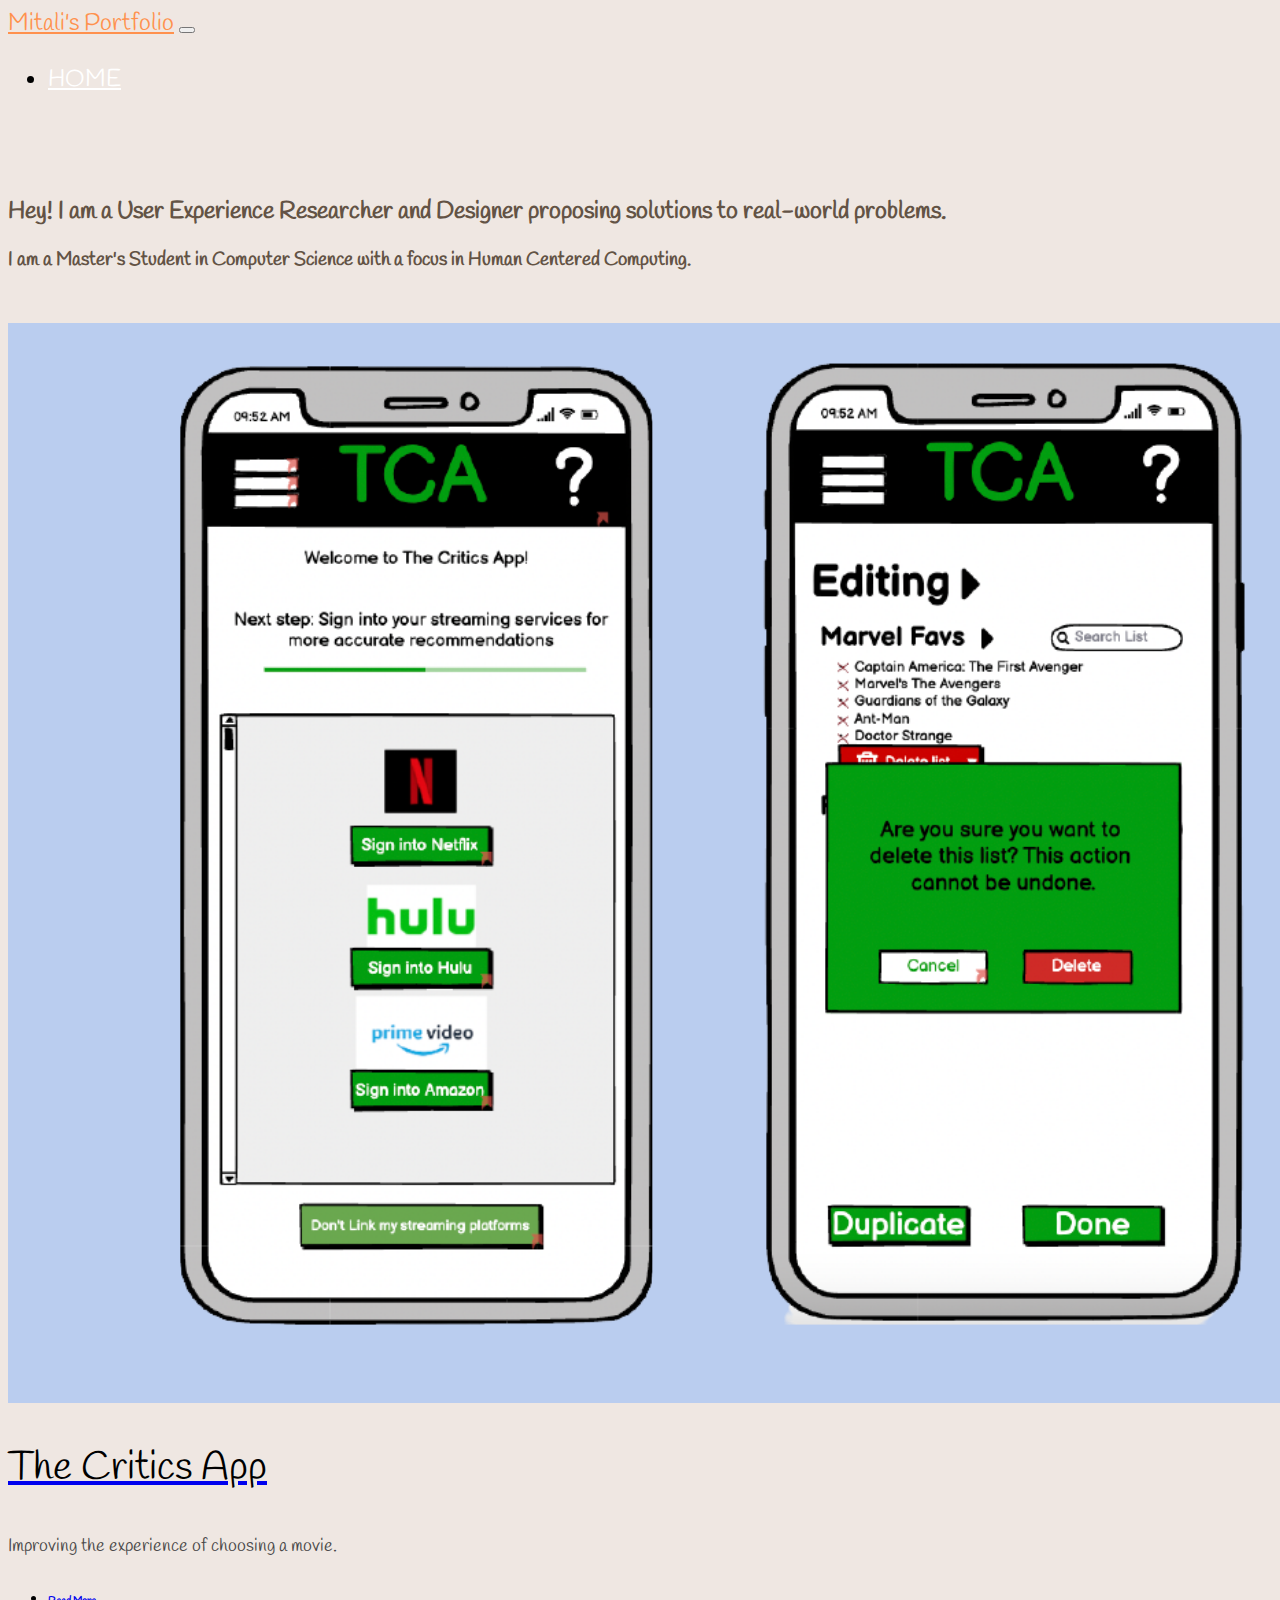
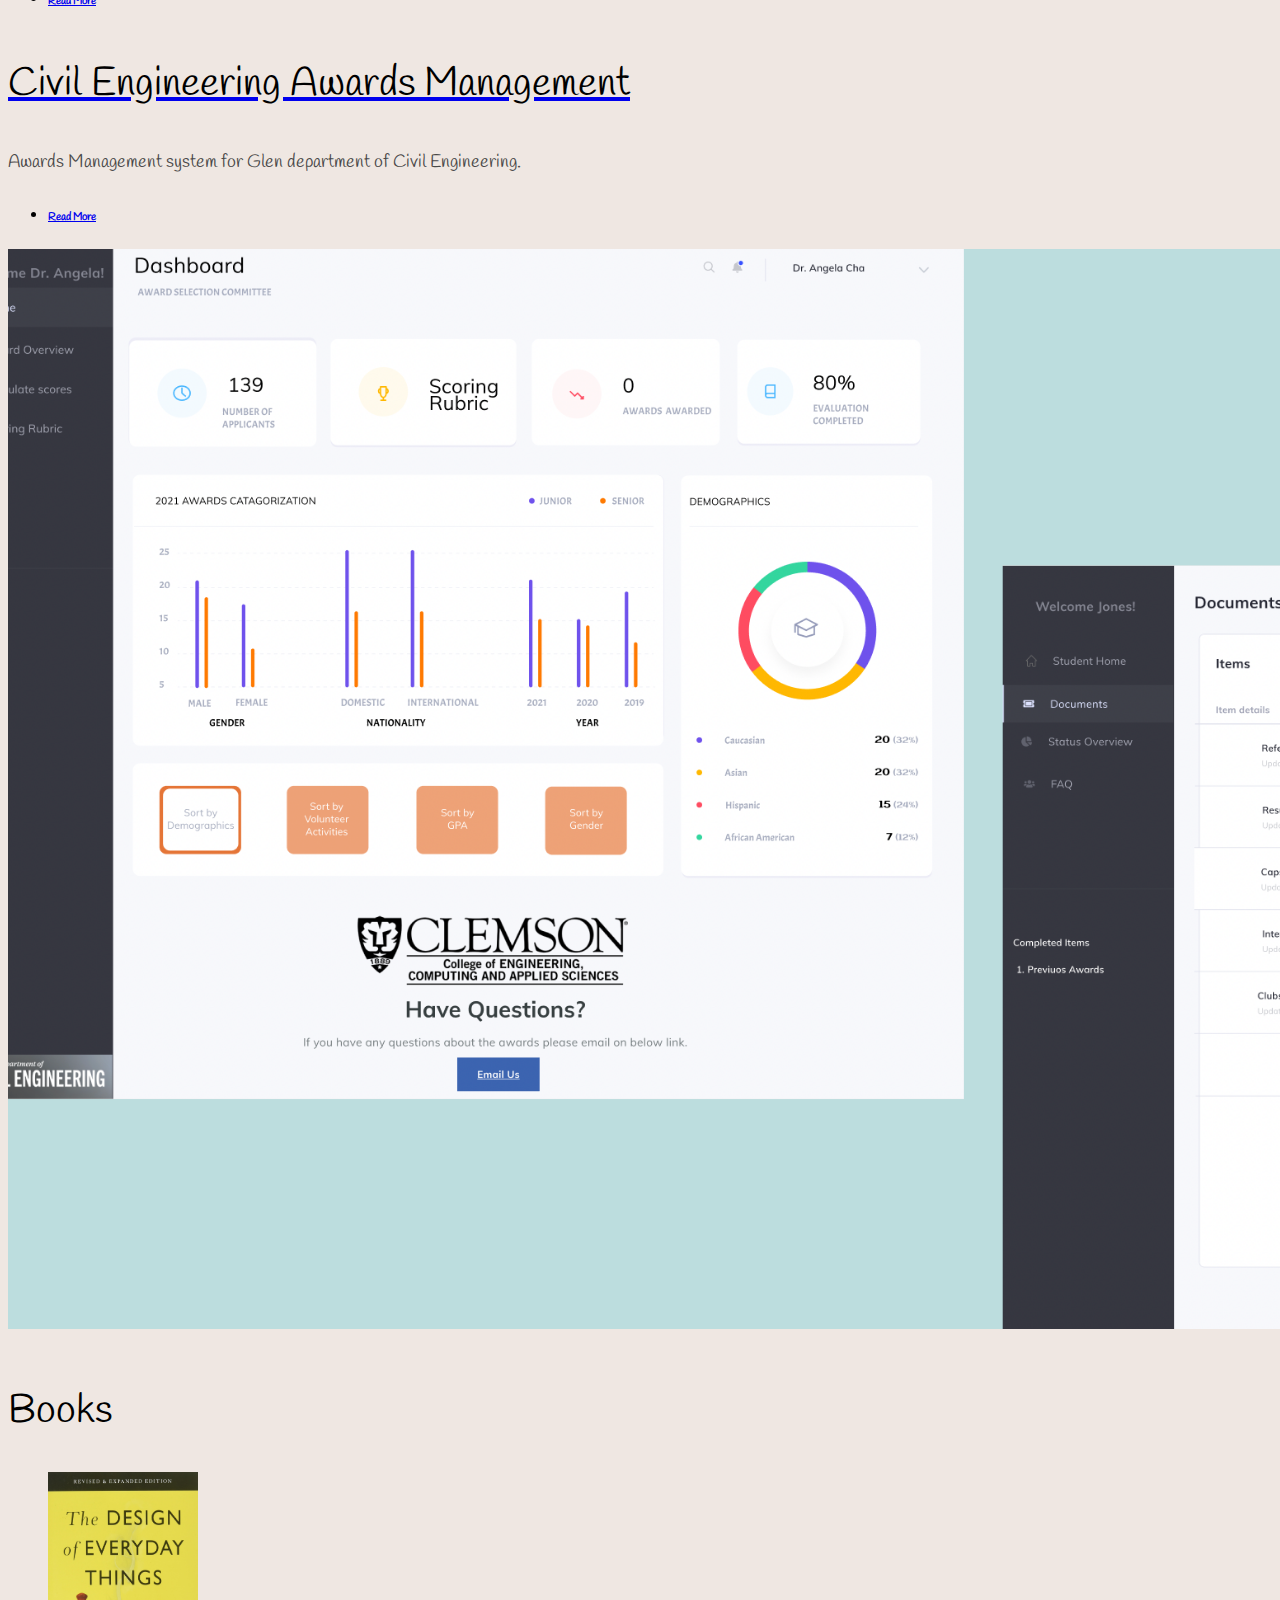
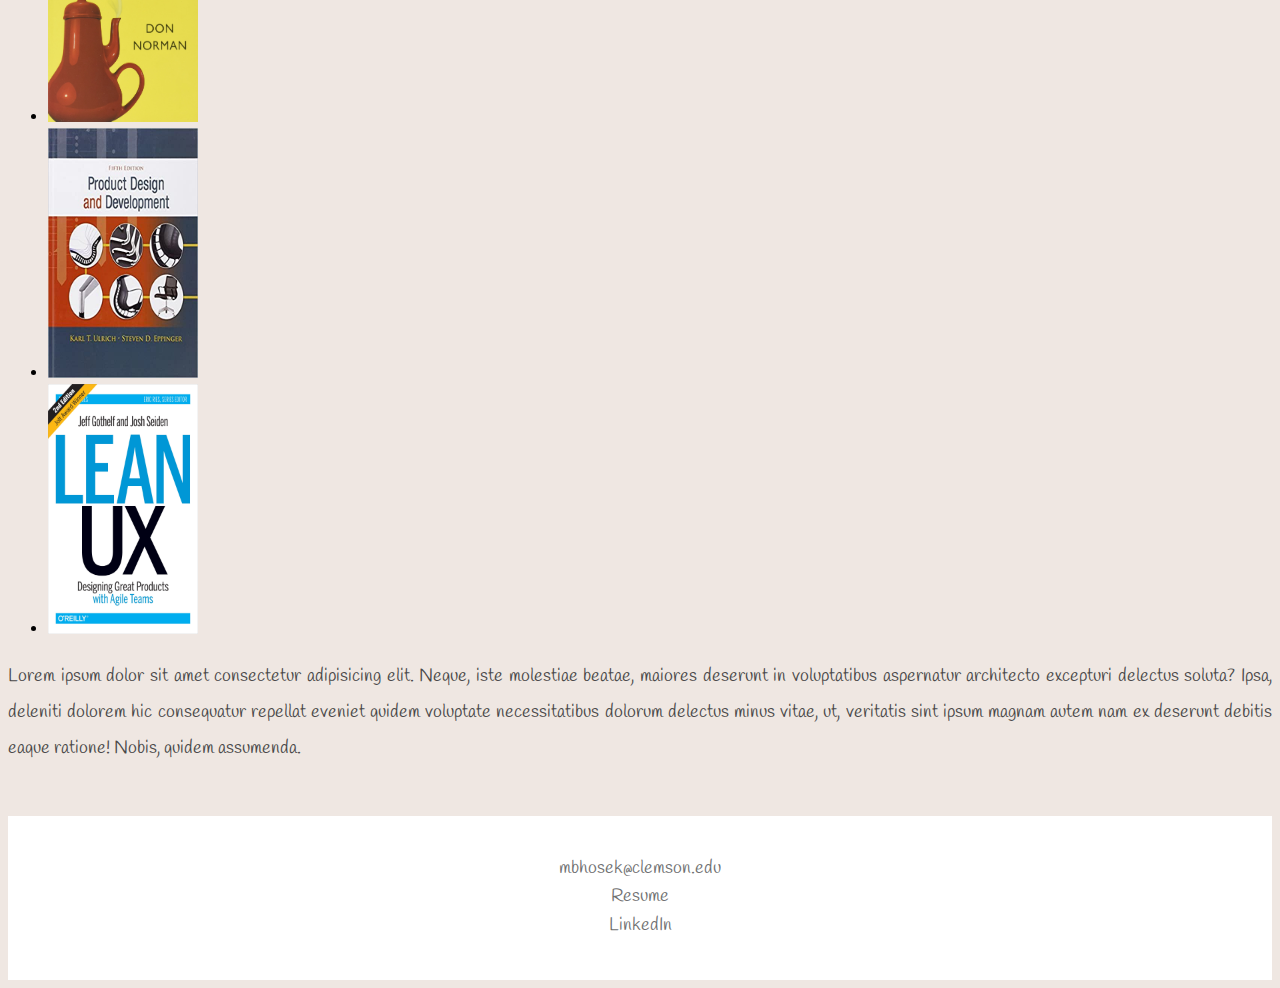
==== Final/index.html @ 9b1a95b2 "Adding initial files of the portfolio" ====
<!doctype html>
<html lang="en">

<head>
    <!-- Required meta tags -->
    <meta charset="utf-8">
    <meta name="viewport" content="width=device-width, initial-scale=1, shrink-to-fit=no">

    <!-- Google Font -->
    <link rel="preconnect" href="https://fonts.googleapis.com">
    <link rel="preconnect" href="https://fonts.gstatic.com" crossorigin>
    <link href="https://fonts.googleapis.com/css2?family=Handlee&display=swap" rel="stylesheet">

    

    <!-- Bootstrap CSS -->
    <link rel="stylesheet" href="https://stackpath.bootstrapcdn.com/bootstrap/4.1.3/css/bootstrap.min.css" integrity="sha384-MCw98/SFnGE8fJT3GXwEOngsV7Zt27NXFoaoApmYm81iuXoPkFOJwJ8ERdknLPMO"
        crossorigin="anonymous">

    <!-- Custom CSS -->
    <link rel="stylesheet" href="app.css">

    <title>Mitali's Portfolio</title>
</head>

<body>
    <nav id="mainNavbar" class="navbar navbar-dark navbar-expand-md py-0 fixed-top">
        <a href="#" class="navbar-brand">Mitali's Portfolio</a>
        <button class="navbar-toggler" data-toggle="collapse" data-target="#navLinks" aria-label="Toggle navigation">
            <span class="navbar-toggler-icon"></span>
        </button>
        <div class="collapse navbar-collapse" id="navLinks">
            <ul class="navbar-nav">
                <li class="nav-item">
                    <a href="" class="nav-link">HOME</a>
                </li>
            
            </ul>
        </div>
    </nav>

    <section class="container-fluid px-2">
        <div class="row align-items-center spaces">
            <div class="col-lg-12">
                <div id="headingGroup" class="text-white text-center d-none d-lg-block mt-5">

                    <h2 class="text-center"><span>Hey! I am a User Experience Researcher and Designer proposing solutions to real-world problems.</span></h2>
                    <h3 class="text-center"><span>I am a Master's Student in Computer Science with a focus in Human Centered Computing.</span></h3>
                </div>
            </div>
            
        </div>
    </section>

    <section class="container-fluid px-0">
        <div class="row align-items-center content">
            <div class="col-md-8 order-2 order-md-1">
                <img src="imgs/critics.png" alt="" class="img-fluid">
            </div>
            <div class="col-md-4 text-center order-1 order-md-2">
                <div class="row justify-content-center">
                    <div class="col-10 col-lg-8 blurb mb-5 mb-md-0">
                        <a href="critics.html"><h2>The Critics App</h2></a>
                        
                        <p class="lead"> Improving the experience of choosing a movie.</p>
                            <div class="social">
                                <ul class="list-inline">
                                    <li class="list-inline-item"> <a href="critics.html"><h6>Read More</h6></a> </li>
                                </ul>    
                            </div>   
                    </div>
                </div>
            </div>
        </div>
        <div class="row align-items-center content">
            <div class="col-md-4 text-center">
                <div class="row justify-content-center">
                    <div class="col-10 col-lg-8 blurb mb-5 mb-md-0">
                        <a href="civil.html"><h2>Civil Engineering Awards Management</h2></a>
                        
                        <p class="lead">Awards Management system for Glen department of Civil Engineering.</p>
                    
                    <div class="social">
                        <ul class="list-inline">
                            <li class="list-inline-item"> <a href="civil.html"><h6>Read More</h6></a> </li>
                        </ul>    
                    </div>
                </div>
                </div>
            </div>
            
            <div class="col-md-8">
                <img src="imgs/Portfolio.png" alt="" class="img-fluid" >
            </div>
        </div>

        

        <div class="row align-items-center content">
            
            <div class="col-md-12 text-center order-1 order-md-2">
                <div class="row justify-content-center">
                    <div class="col-10 col-lg-8 blurb mb-5 mb-md-0">
                        <h2>Books</h2>
                        <div class="social">
                            <ul class="list-inline">
                                <li class="list-inline-item"> <img src="imgs/Don.jpeg" alt="" class="img-fluid " style="width:150px;height:250px;"> </li>
                                <li class="list-inline-item"> <img src="imgs/EE.jpeg" alt="" class="img-fluid " style="width:150px;height:250px;"> </li>
                                <li class="list-inline-item"> <img src="imgs/Lean.jpeg" alt="" class="img-fluid " style="width:150px;height:250px;"> </li>
                            </ul>    
                        </div>
                        <p class="lead">Lorem ipsum dolor sit amet consectetur adipisicing elit. Neque, iste molestiae
                            beatae, maiores
                            deserunt
                            in voluptatibus
                            aspernatur architecto excepturi delectus soluta? Ipsa, deleniti dolorem hic consequatur
                            repellat eveniet
                            quidem
                            voluptate necessitatibus dolorum delectus minus vitae, ut, veritatis sint ipsum magnam
                            autem nam ex deserunt
                            debitis
                            eaque ratione! Nobis, quidem assumenda.</p>
                    </div>
                </div>
            </div>
        </div>
         
        
    </section>

    <footer>
        <div class="footer-basic">
            <div class="social">
                <ul class="list-inline">
                <li class="list-inline-item"> <a href="#"> mbhosek@clemson.edu </a> </li>
                <li class="list-inline-item"><a href="imgs/Mitali_Bhosekar.pdf" download target="_blank" rel="noopener noreferrer">Resume</a> </li>
                <li class="list-inline-item"> <a href="https://www.linkedin.com/in/mitalibhosekar/" target="_blank" rel="noopener noreferrer"> LinkedIn </a> </li>
                
                </ul>   
            </div>
        </div>
    </footer>


    <!-- Optional JavaScript -->
    <!-- jQuery first, then Popper.js, then Bootstrap JS -->
    <script src="https://code.jquery.com/jquery-3.3.1.slim.min.js" integrity="sha384-q8i/X+965DzO0rT7abK41JStQIAqVgRVzpbzo5smXKp4YfRvH+8abtTE1Pi6jizo"
        crossorigin="anonymous"></script>
    <script src="https://cdnjs.cloudflare.com/ajax/libs/popper.js/1.14.3/umd/popper.min.js" integrity="sha384-ZMP7rVo3mIykV+2+9J3UJ46jBk0WLaUAdn689aCwoqbBJiSnjAK/l8WvCWPIPm49"
        crossorigin="anonymous"></script>
    <script src="https://stackpath.bootstrapcdn.com/bootstrap/4.1.3/js/bootstrap.min.js" integrity="sha384-ChfqqxuZUCnJSK3+MXmPNIyE6ZbWh2IMqE241rYiqJxyMiZ6OW/JmZQ5stwEULTy"
        crossorigin="anonymous"></script>

    <script>
        $(function () {
            $(document).scroll(function () {
                var $nav = $("#mainNavbar");
                $nav.toggleClass("scrolled", $(this).scrollTop() > $nav.height());
            });
        });
    </script>
</body>

</html>
---- Final/app.css ----
body {
    background: #efe7e2;
    font-family: "Handlee", monospace;
}

.blurb h2 {
   color: #000000;
   font-weight: 100;
   font-size: 2.5rem;
}

.blurb p {
    color: #494848;
    font-weight: 100;
    font-size: 1.125rem;
    line-height: 2;
    text-align: justify;
    text-justify: inter-word;
}

wires{
background: #EA1C2C;

}

.content {
    margin-top: 50px;
    margin-bottom: 50px;
}

.spaces{
    margin-top: 100px;
}

#mainNavbar {
    font-size: 1.5rem;
    font-weight: 100;    
}

#mainNavbar .nav-link {
    color: white;
}

#mainNavbar .nav-link:hover {
    color: #EA1C2C;
}

#mainNavbar .navbar-brand {
    color: #ff914d;
    font-size: 1.5rem;
}

#headingGroup span {
    color: #635345;
}

#headingGroup h1 {
    font-weight: 100;
    font-size: 4rem;
}

.navbar.scrolled {
    background: #635345;
    transition: background 500ms;
}

@media (max-width: 1200px) {
    #headingGroup h1 {
        font-weight: 100;
        font-size: 3rem;
    }
    .blurb h2 {
        font-size: 2rem;
    }
}


.footer-basic {
    padding:20px 0;
    background-color:#ffffff;
    color:#4b4c4d;
}
  
.footer-basic ul {
    padding:0;
    list-style:none;
    text-align:center;
    font-size:18px;
    line-height:1.6;
    margin-bottom:0;
}
  
.footer-basic li {
    padding:0 10px;
}
  
.footer-basic ul a {
    color:inherit;
    text-decoration:none;
    opacity:0.8;
}
  
.footer-basic ul a:hover {
    opacity:1;
}
  
.footer-basic .social {
    text-align:center;
    padding-bottom:20px;
}
  
.footer-basic .social > a {
    font-size:24px;
    width:40px;
    height:40px;
    line-height:40px;
    display:inline-block;
    text-align:center;
    border-radius:50%;
    border:1px solid #ccc;
    margin:0 8px;
    color:inherit;
    opacity:0.75;
}
  
.footer-basic .social > a:hover {
    opacity:0.9;
}
  
.img-container{
    display: flex;
    justify-content: center;
    align-items: center;
    background: #bacdef;
    
}

.img-container img{
    margin-left: 10px;
    margin-right: 10px;
    margin-top: 20px;
    margin-bottom: 20px;
}

.img-container1{
    display: flex;
    justify-content: center;
    align-items: center;
    background: #bcddde;
}

.img-container1 img{
    margin-left: 10px;
    margin-right: 10px;
    margin-top: 20px;
    margin-bottom: 20px;
}
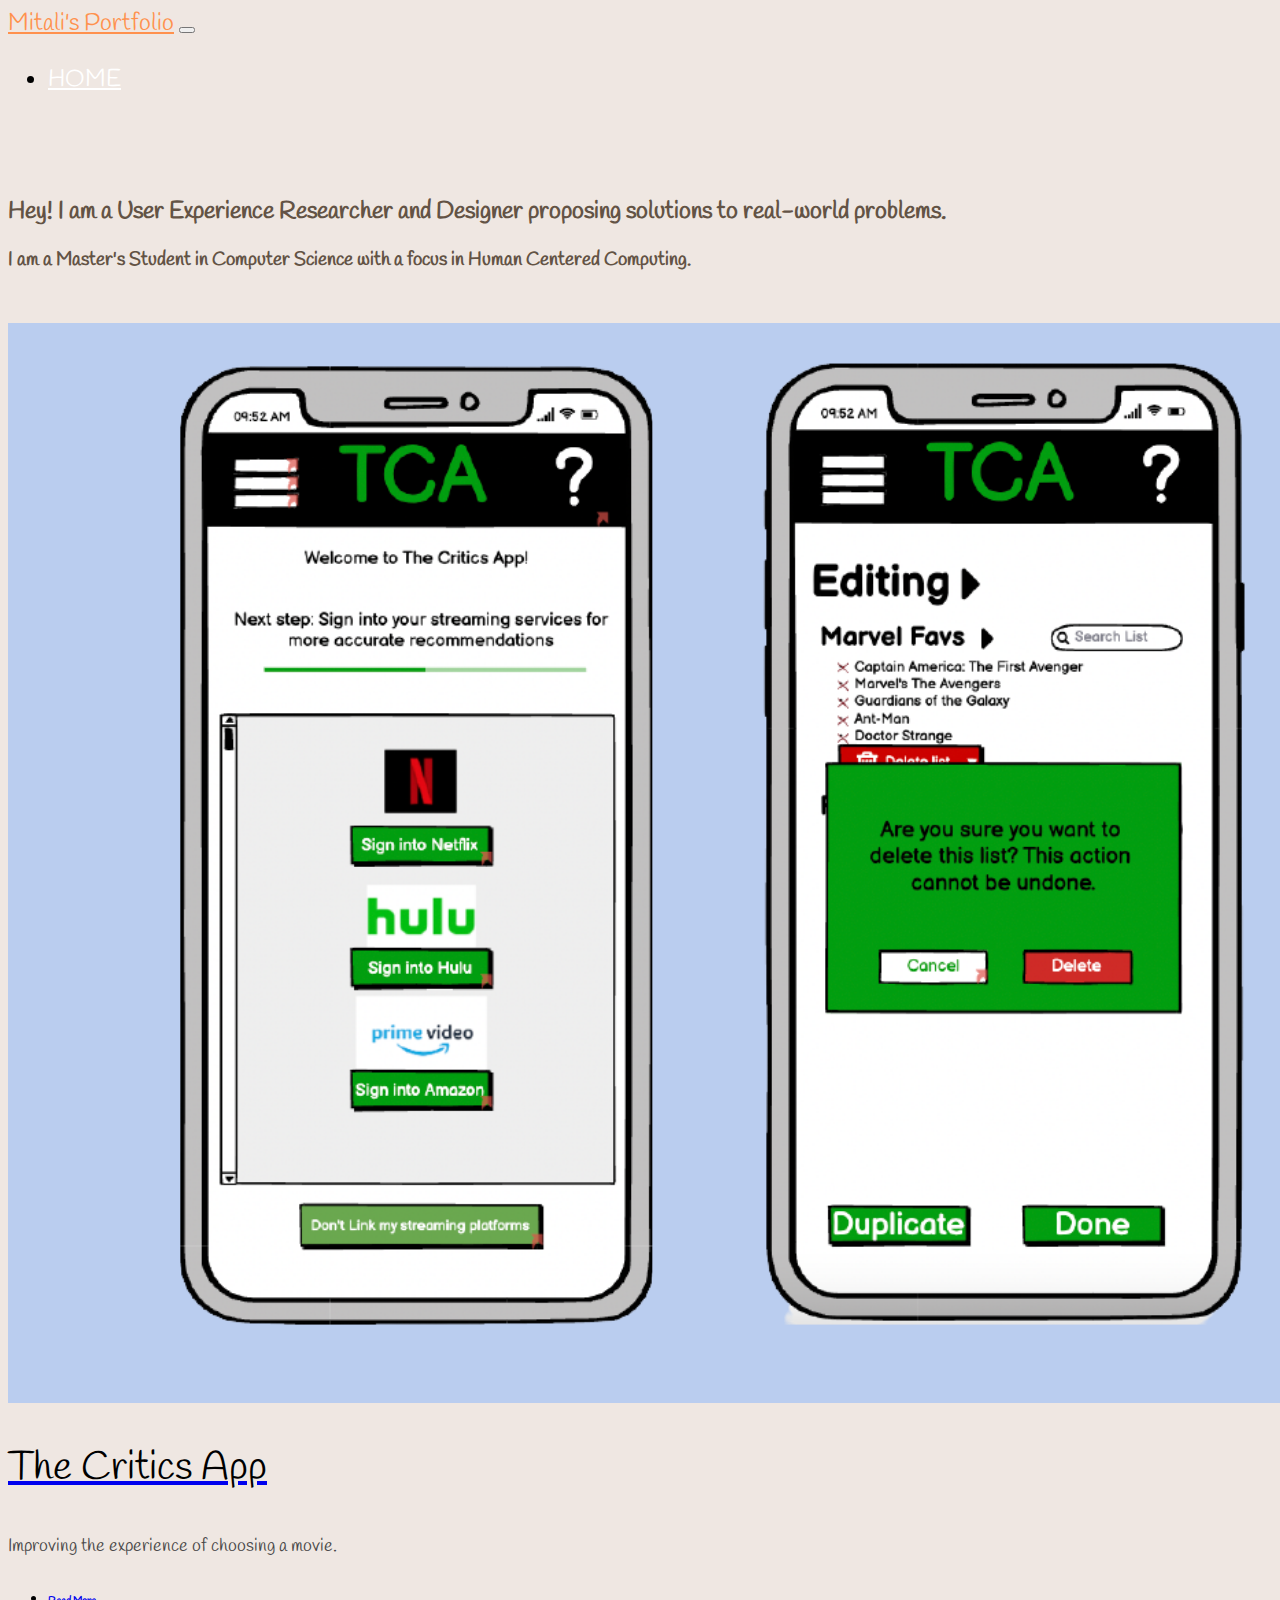
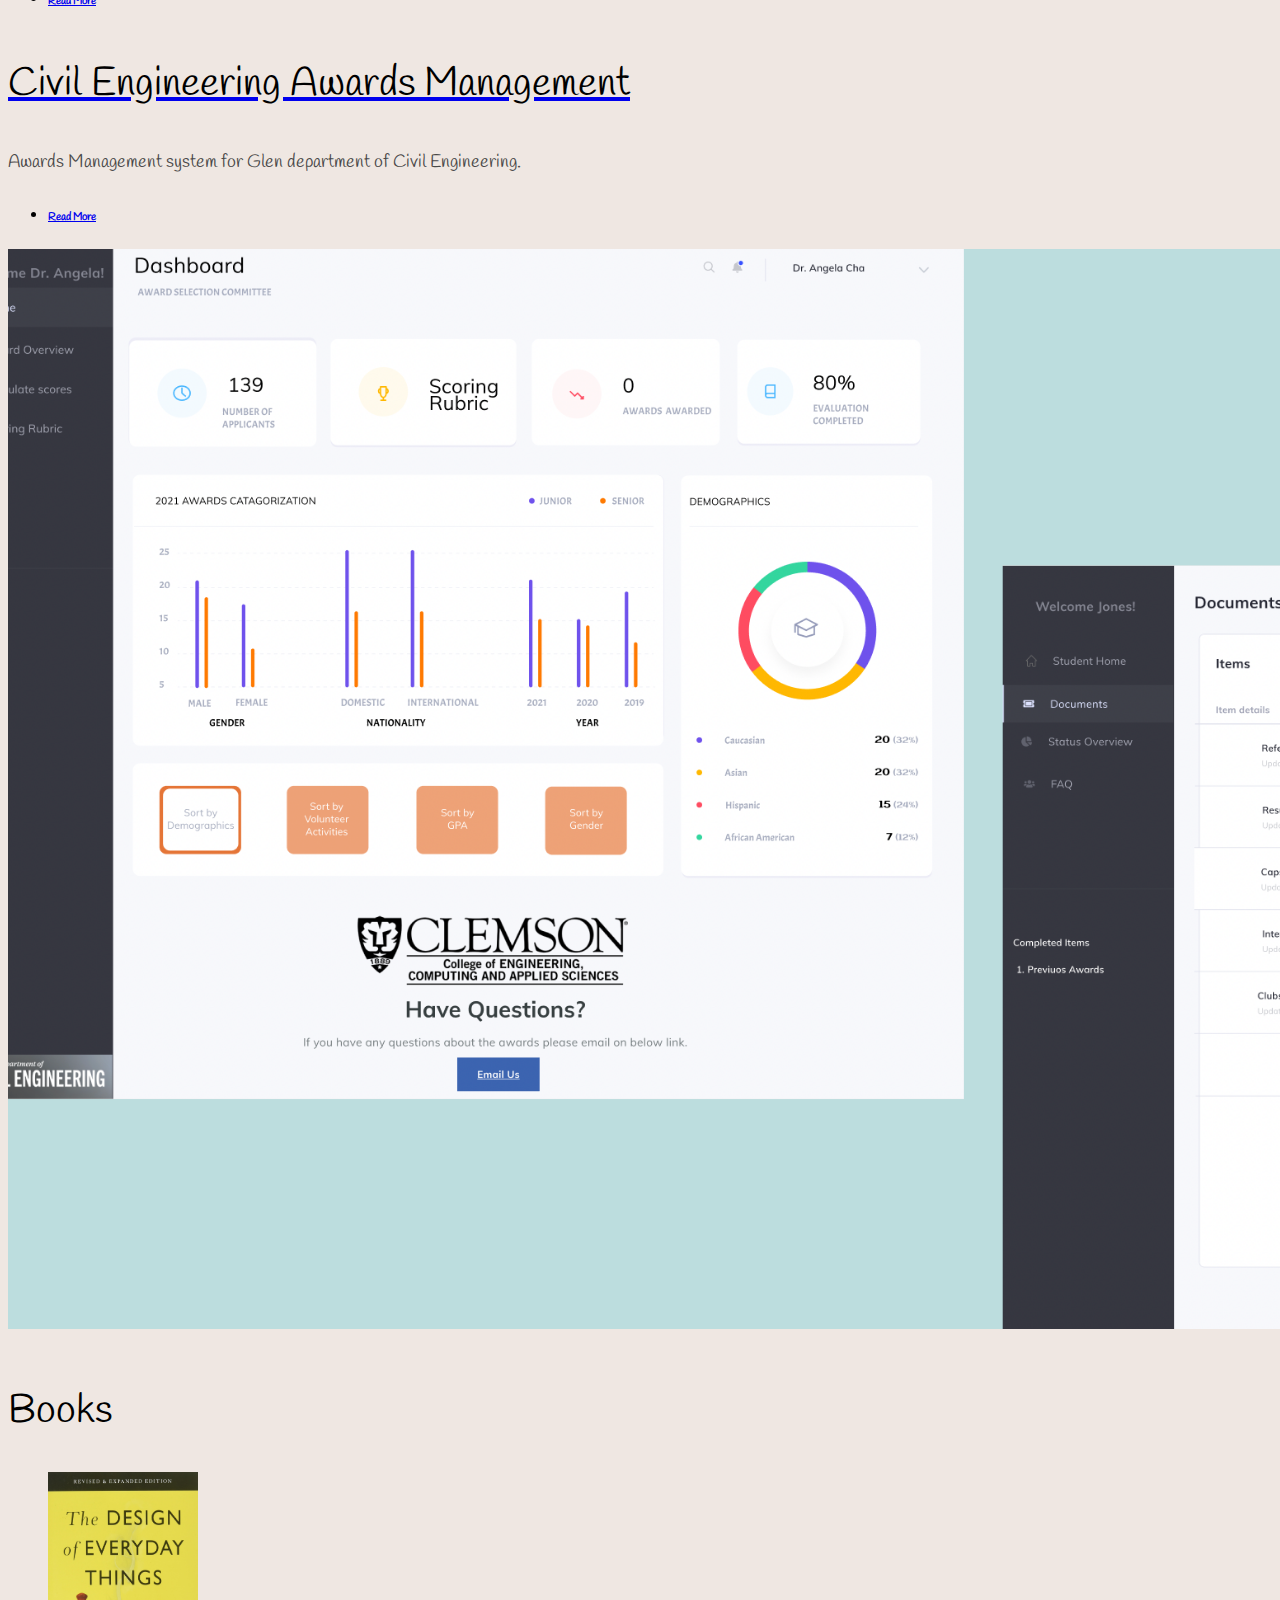
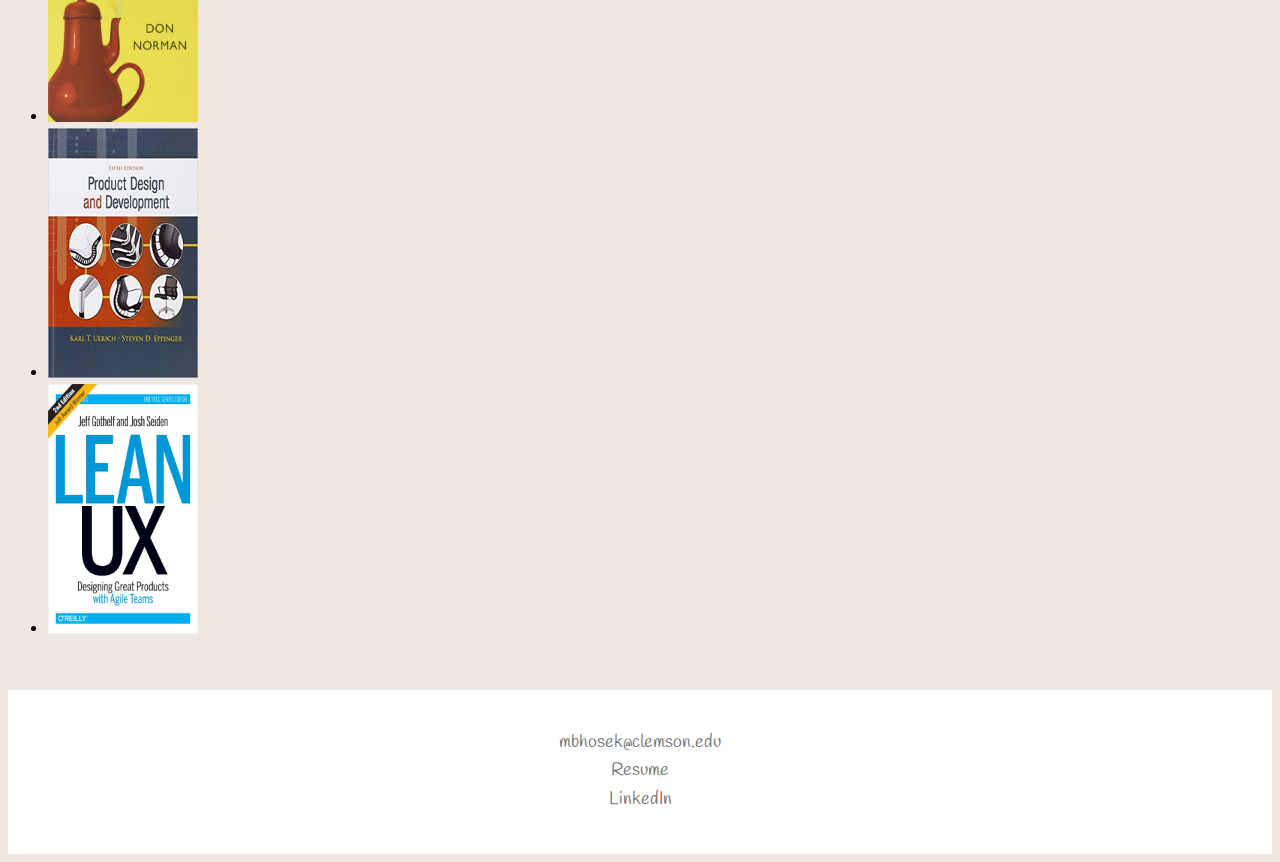
==== commit 58b878d8: "added mailto and removed lorem" ====
--- a/Final/index.html
+++ b/Final/index.html
@@ -109,17 +109,7 @@
                                 <li class="list-inline-item"> <img src="imgs/Lean.jpeg" alt="" class="img-fluid " style="width:150px;height:250px;"> </li>
                             </ul>    
                         </div>
-                        <p class="lead">Lorem ipsum dolor sit amet consectetur adipisicing elit. Neque, iste molestiae
-                            beatae, maiores
-                            deserunt
-                            in voluptatibus
-                            aspernatur architecto excepturi delectus soluta? Ipsa, deleniti dolorem hic consequatur
-                            repellat eveniet
-                            quidem
-                            voluptate necessitatibus dolorum delectus minus vitae, ut, veritatis sint ipsum magnam
-                            autem nam ex deserunt
-                            debitis
-                            eaque ratione! Nobis, quidem assumenda.</p>
+                        <p class="lead"></p>
                     </div>
                 </div>
             </div>
@@ -132,7 +122,7 @@
         <div class="footer-basic">
             <div class="social">
                 <ul class="list-inline">
-                <li class="list-inline-item"> <a href="#"> mbhosek@clemson.edu </a> </li>
+                <li class="list-inline-item"> <a href="mailto:mbhosek@clemson.edu"> mbhosek@clemson.edu </a> </li>
                 <li class="list-inline-item"><a href="imgs/Mitali_Bhosekar.pdf" download target="_blank" rel="noopener noreferrer">Resume</a> </li>
                 <li class="list-inline-item"> <a href="https://www.linkedin.com/in/mitalibhosekar/" target="_blank" rel="noopener noreferrer"> LinkedIn </a> </li>
                 
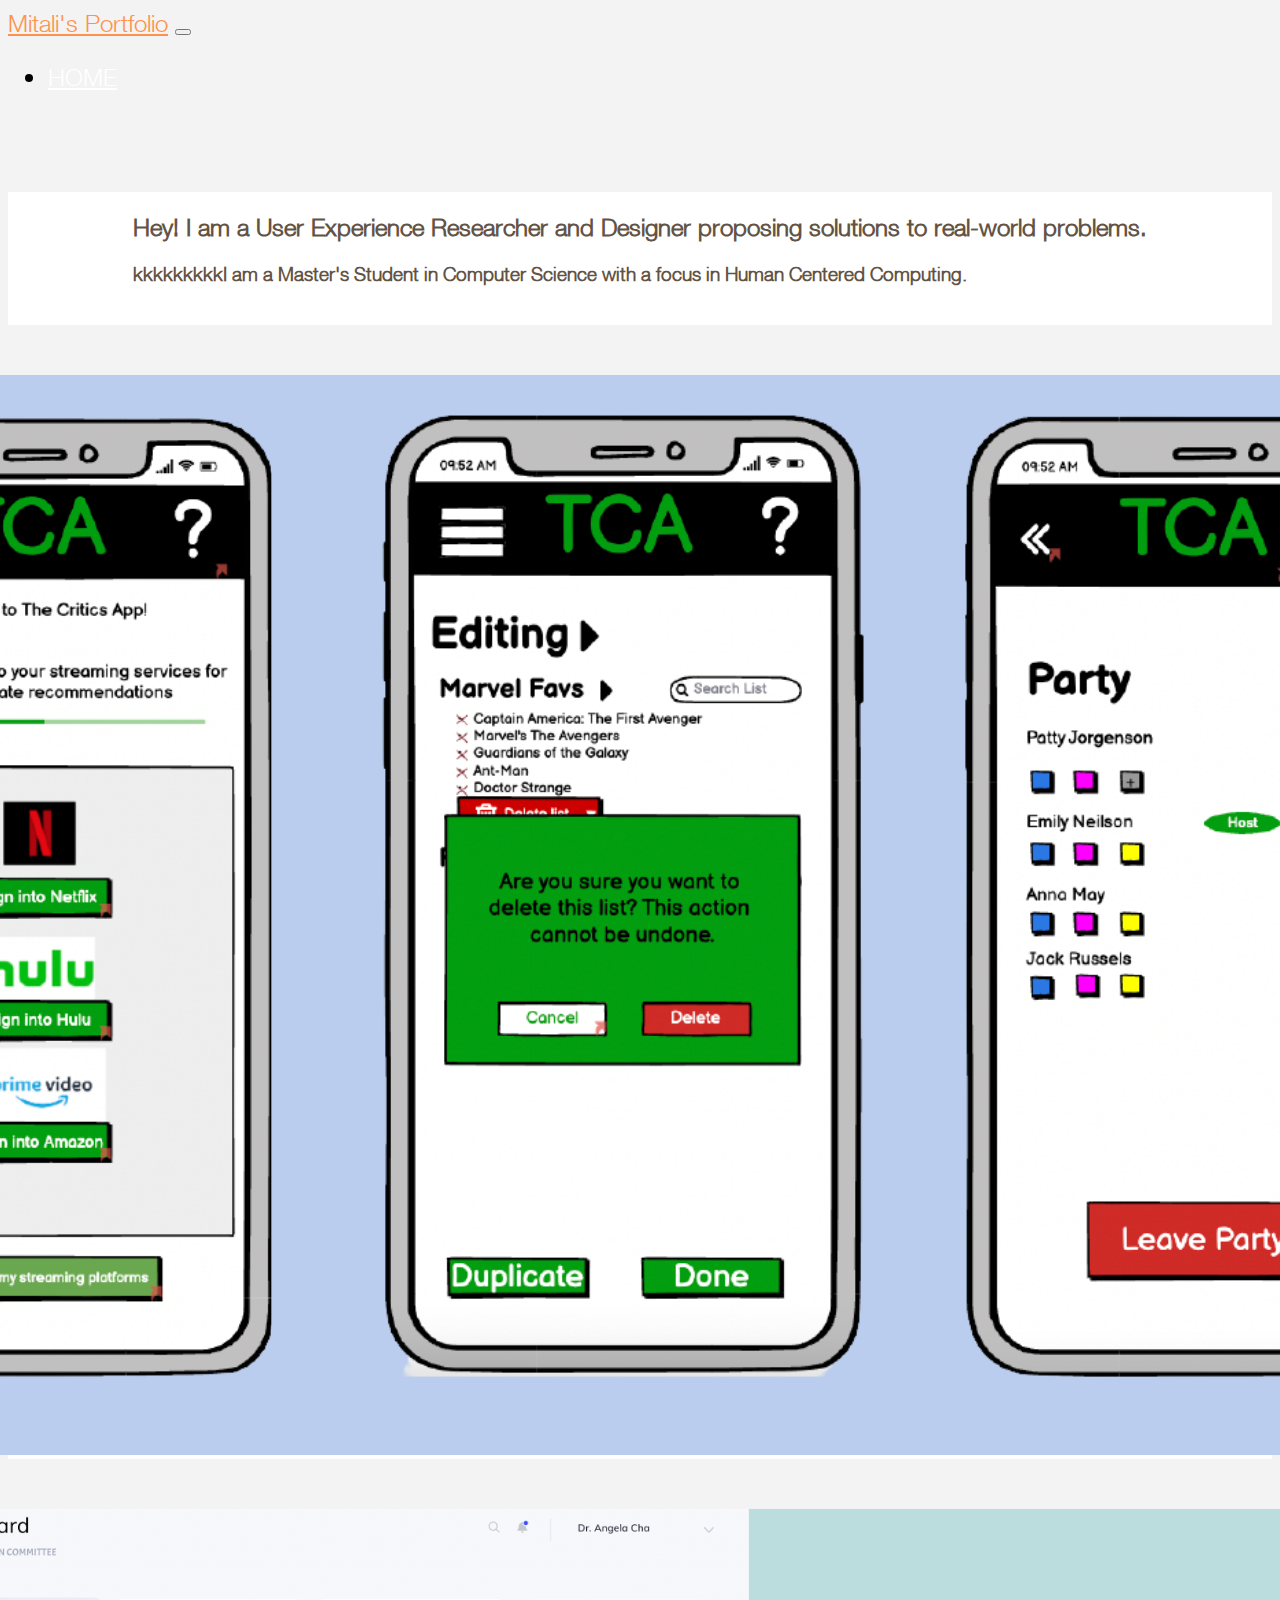
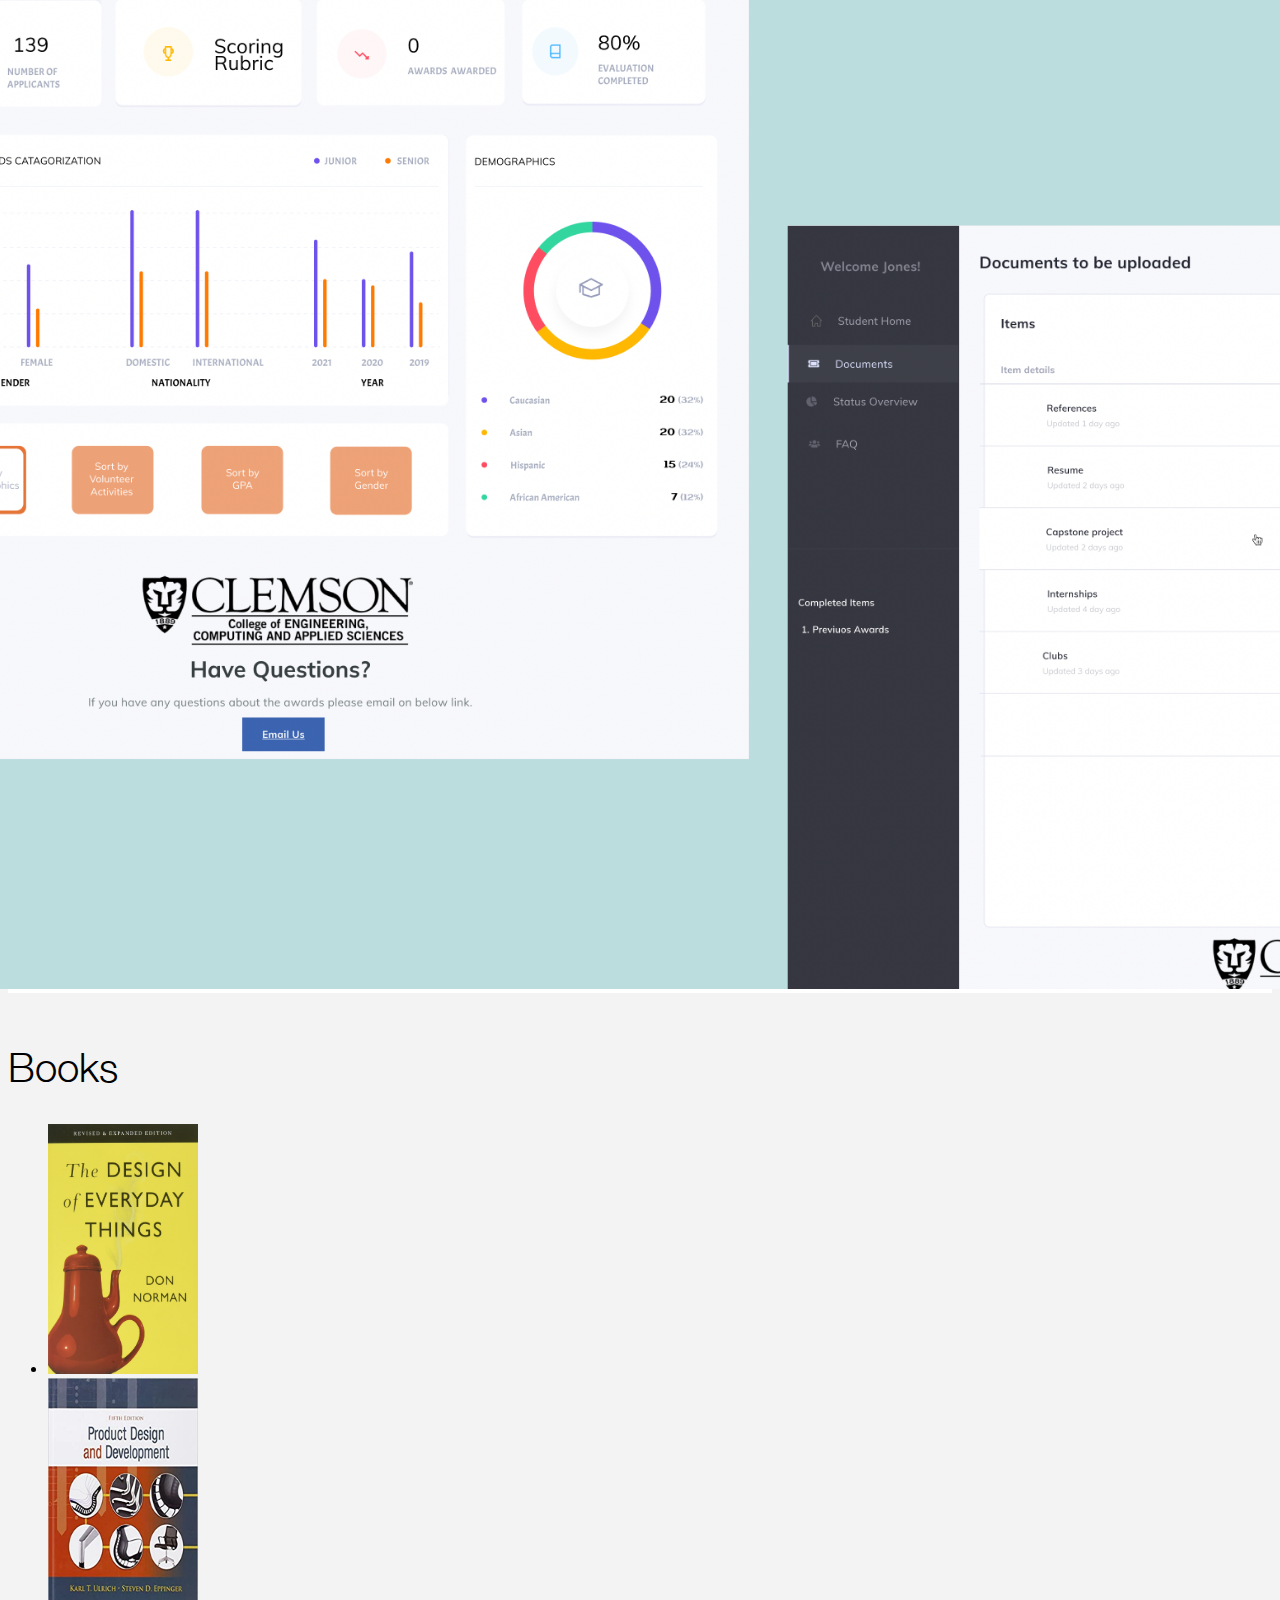
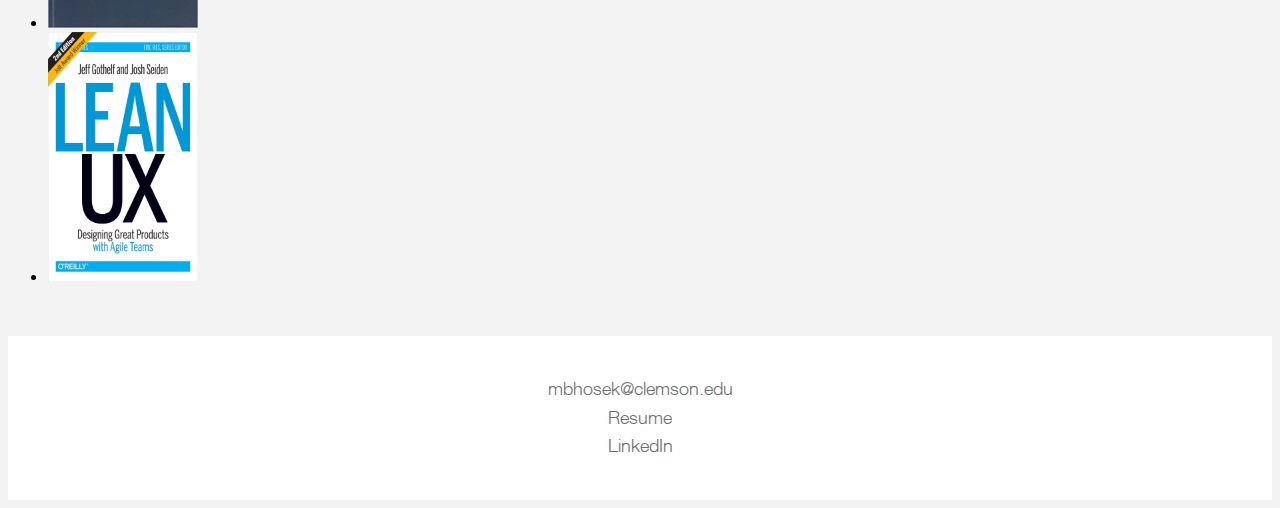
==== commit 8943e16c: "test1" ====
--- a/Final/index.html
+++ b/Final/index.html
@@ -39,22 +39,23 @@
         </div>
     </nav>
 
-    <section class="container-fluid px-2">
-        <div class="row align-items-center spaces">
+    <section class="container-fluid px-2 pr-5 pl-5">
+        <div class="row align-items-center spaces img-container2">
             <div class="col-lg-12">
                 <div id="headingGroup" class="text-white text-center d-none d-lg-block mt-5">
 
                     <h2 class="text-center"><span>Hey! I am a User Experience Researcher and Designer proposing solutions to real-world problems.</span></h2>
-                    <h3 class="text-center"><span>I am a Master's Student in Computer Science with a focus in Human Centered Computing.</span></h3>
+                    <h3 class="text-center"><span>kkkkkkkkkI am a Master's Student in Computer Science with a focus in Human Centered Computing.</span></h3>
+                    <br>
                 </div>
             </div>
             
         </div>
     </section>
 
-    <section class="container-fluid px-0">
-        <div class="row align-items-center content">
-            <div class="col-md-8 order-2 order-md-1">
+    <section class="container-fluid pr-5 pl-5">
+        <div class="row align-items-center content img-container2 ">
+            <div class="col-md-8 order-2 order-md-1 pt-3 pb-3">
                 <img src="imgs/critics.png" alt="" class="img-fluid">
             </div>
             <div class="col-md-4 text-center order-1 order-md-2">
@@ -72,7 +73,7 @@
                 </div>
             </div>
         </div>
-        <div class="row align-items-center content">
+        <div class="row align-items-center content img-container2">
             <div class="col-md-4 text-center">
                 <div class="row justify-content-center">
                     <div class="col-10 col-lg-8 blurb mb-5 mb-md-0">
@@ -89,17 +90,17 @@
                 </div>
             </div>
             
-            <div class="col-md-8">
+            <div class="col-md-8 pt-3 pb-3">
                 <img src="imgs/Portfolio.png" alt="" class="img-fluid" >
             </div>
         </div>
 
         
 
-        <div class="row align-items-center content">
+        <div class="row align-items-center content ">
             
             <div class="col-md-12 text-center order-1 order-md-2">
-                <div class="row justify-content-center">
+                <div class="row justify-content-center ">
                     <div class="col-10 col-lg-8 blurb mb-5 mb-md-0">
                         <h2>Books</h2>
                         <div class="social">
@@ -122,7 +123,7 @@
         <div class="footer-basic">
             <div class="social">
                 <ul class="list-inline">
-                <li class="list-inline-item"> <a href="mailto:mbhosek@clemson.edu"> mbhosek@clemson.edu </a> </li>
+                <li class="list-inline-item"> <a href="mailto:mbhosek@clemson.edu" target="_blank" rel="noopener noreferrer"> mbhosek@clemson.edu </a> </li>
                 <li class="list-inline-item"><a href="imgs/Mitali_Bhosekar.pdf" download target="_blank" rel="noopener noreferrer">Resume</a> </li>
                 <li class="list-inline-item"> <a href="https://www.linkedin.com/in/mitalibhosekar/" target="_blank" rel="noopener noreferrer"> LinkedIn </a> </li>
                 
--- a/Final/app.css
+++ b/Final/app.css
@@ -1,7 +1,23 @@
+@font-face{
+    font-family: 'Apple Fonts body';
+    src: url("imgs/Helvetica45.ttf")
+
+}
+
+@font-face {
+    font-family: 'headings';
+    src: url(imgs/HelveticaNeue65.otf);
+}
+
 body {
-    background: #efe7e2;
-    font-family: "Handlee", monospace;
+    background: #f2f3f2;
+    font-family: 'Apple Fonts body';
 }
+
+.fonts span{
+    font-family: 'headings';
+}
+
 
 .blurb h2 {
    color: #000000;
@@ -18,10 +34,6 @@
     text-justify: inter-word;
 }
 
-wires{
-background: #EA1C2C;
-
-}
 
 .content {
     margin-top: 50px;
@@ -131,7 +143,7 @@
     display: flex;
     justify-content: center;
     align-items: center;
-    background: #bacdef;
+    background: #d9dbf1;
     
 }
 
@@ -154,4 +166,12 @@
     margin-right: 10px;
     margin-top: 20px;
     margin-bottom: 20px;
+}
+
+.img-container2{
+    display: flex;
+    justify-content: center;
+    align-items: center;
+    background: #ffffff;
+    
 }